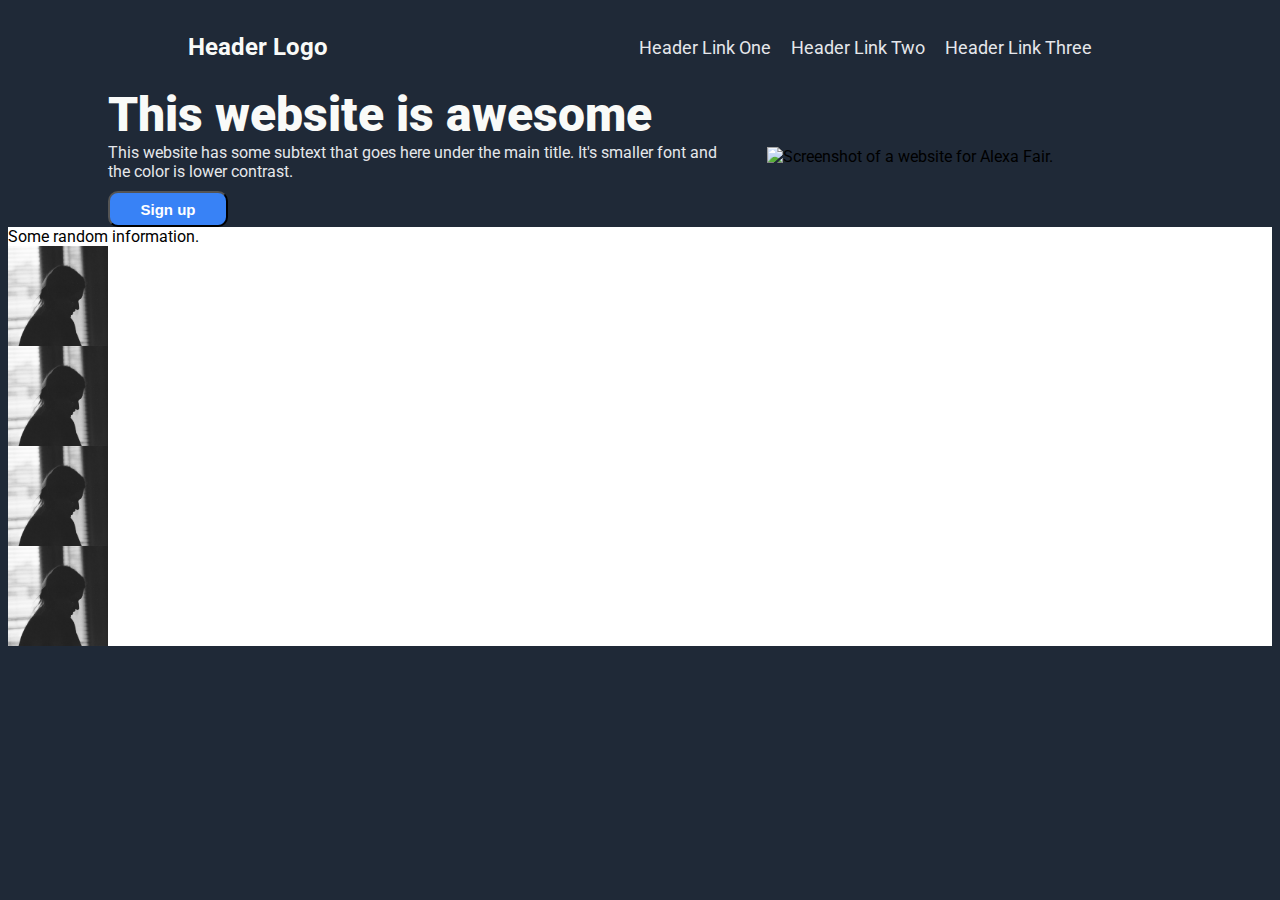
==== index.html @ 2ba9e910 "Add conten ts to container 2" ====
<!DOCTYPE html>
<html lang="en">
<head>
    <link rel="preconnect" href="https://fonts.googleapis.com">
<link rel="preconnect" href="https://fonts.gstatic.com" crossorigin>
<link href="https://fonts.googleapis.com/css2?family=Roboto:ital,wght@0,400;0,700;0,900;1,300;1,400&display=swap" rel="stylesheet">
    <meta charset="UTF-8">
    <meta name="viewport" content="width=device-width, initial-scale=1.0">
    <title>Odin Landing Page</title>
    <link rel="stylesheet" href="style.css">
</head>
<body>
    <div class="header">
          <div class="logo">
           Header Logo
          </div>
         <ul class="links">
            <li><a href="google.com">Header Link One</a></li>
            <li><a href="google.com">Header Link Two</a></li>
            <li><a href="google.com">Header Link Three</a></li>
         </ul>
    </div>
    <div class="container-1">
        <div class="left">
          <div class="hero-text">
            This website is awesome
          </div>
          <div class="subtext">This website has some 
            subtext that goes here under the main title. It's 
            smaller font and the color is lower contrast.
          </div> 
          <button class="sign-up">Sign up
          </button>
        </div>
        <div class="right">
            <img src="https://static.wixstatic.com/media/a6be48_8d4bfd76fa544d8dbeb9858d2859ef18~mv2.png/v1/fit/w_2500,h_1330,al_c/a6be48_8d4bfd76fa544d8dbeb9858d2859ef18~mv2.png" alt="Screenshot of a website for Alexa Fair.">
        </div>
    </div>
    <div class="container-2">
      <div class="information-header">
        Some random information.
      </div>
      <div class="boxes">
        <img src="images/alexa.png" alt="A black and white image of a woman.">
        <img src="images/alexa.png" alt="A black and white image of a woman.">
        <img src="images/alexa.png" alt="A black and white image of a woman.">
        <img src="images/alexa.png" alt="A black and white image of a woman.">
      </div>
    </div>

    </div>

</body>
</html>
---- style.css ----
body {
    font-family: 'Roboto', sans-serif;
    background: #1f2937;
}

.header {
    display: flex;
    justify-content: space-around;
    Color: #F9FAF8;
    font-family: "Roboto";
    align-items: center;
    padding: 25px;
}

.logo {
    font-weight: bold;
    font-size: 24px;
    display: flex;
}

.header a {
    text-decoration: none;
    color: inherit;
}

.header ul {
    list-style-type: none;
    display: flex;
    margin: 0;
    padding: 0;
    gap: 20px;
    color: #E5E7EB;
    font-size: 18px;
  }

  .container-1 {
    background: #1f2937;
    display: flex;
    justify-content: space-around;

  }

  .container-1 .hero-text {
    font-size: 48px;
    font-weight: 900;
    color: #F9FAF8;
  }
  
  img {
   display: flex;
   width: 375px;
   height: auto;
   align-self: center;
  }

  .subtext {
    color: #E5E7EB;
  }

  .sign-up {
    display: flex;
    padding: 16px;
    background-color: #3882F6;
    Color: white;
    margin-top: 10px;
    border-radius: 10px;
    width: 120px;
    height: 30px;
    align-items: center;
    justify-content: center;
    font-weight: bold;
    font-size: 15px;
  }

  .left {
    padding-left: 100px;
    display: flex;
    flex-direction: column;
    justify-content: center;
    align-self: center;
  }

  .right {
    display: flex;
    margin: 30px;
    padding-right: 100px;
  }
.container-2 {
    background-color: white;
}

  .container-2 img {
    display: flex;
    justify-content: space-between;
    width: 100px;
    height: 100px;
  }
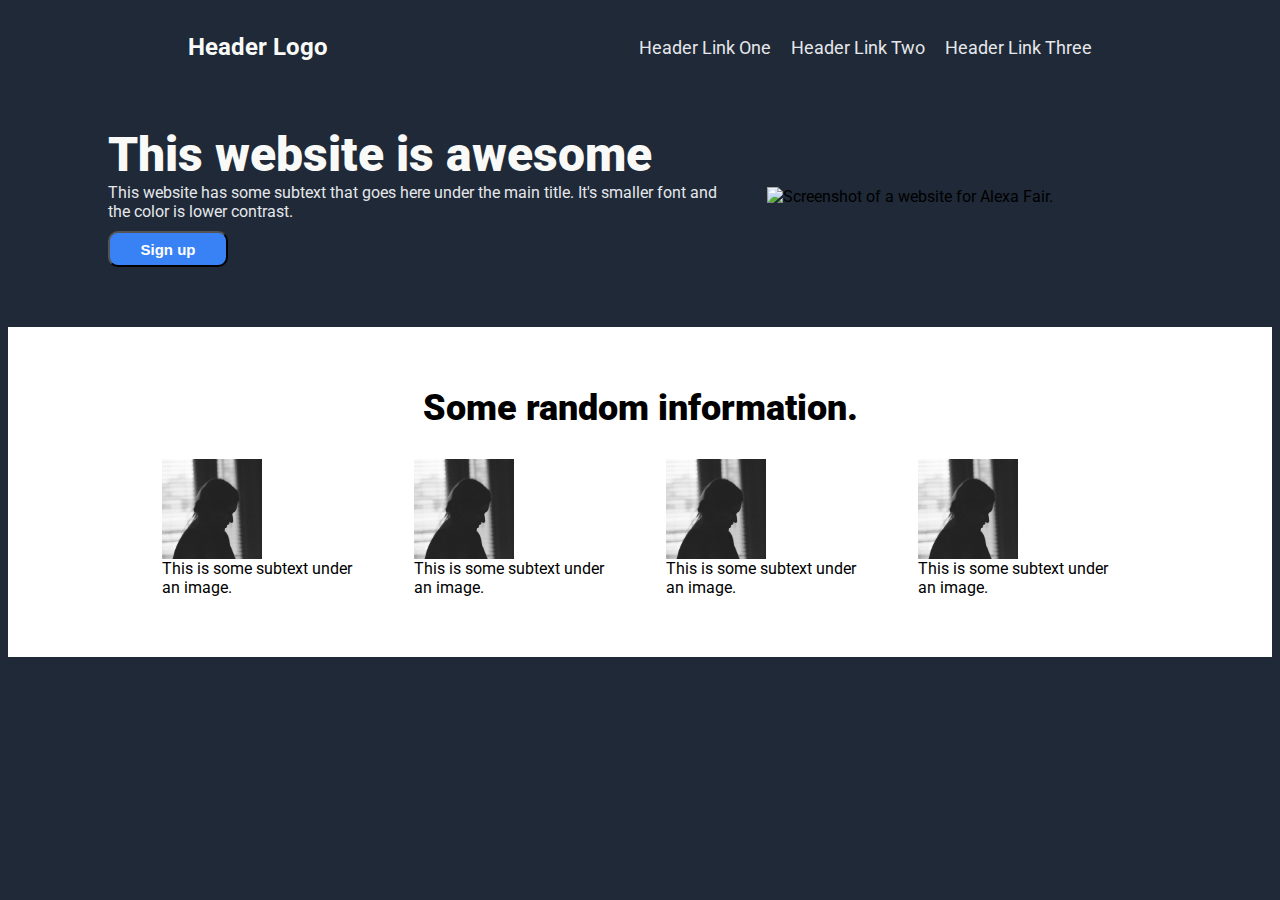
==== commit 2b7c6af2: "Add styling to container 2 to put header on top of images" ====
--- a/index.html
+++ b/index.html
@@ -41,10 +41,22 @@
         Some random information.
       </div>
       <div class="boxes">
-        <img src="images/alexa.png" alt="A black and white image of a woman.">
-        <img src="images/alexa.png" alt="A black and white image of a woman.">
-        <img src="images/alexa.png" alt="A black and white image of a woman.">
-        <img src="images/alexa.png" alt="A black and white image of a woman.">
+        <div class="info">
+          <img src="images/alexa.png" alt="A black and white image of a woman.">
+          <div class="text">This is some subtext under an image.</div>
+        </div>
+        <div class="info">
+          <img src="images/alexa.png" alt="A black and white image of a woman.">
+          <div class="text">This is some subtext under an image.</div>
+        </div>
+        <div class="info">
+          <img src="images/alexa.png" alt="A black and white image of a woman.">
+          <div class="text">This is some subtext under an image.</div>
+        </div>
+        <div class="info">
+          <img src="images/alexa.png" alt="A black and white image of a woman.">
+          <div class="text">This is some subtext under an image.</div>
+        </div>
       </div>
     </div>
 
--- a/style.css
+++ b/style.css
@@ -37,7 +37,8 @@
     background: #1f2937;
     display: flex;
     justify-content: space-around;
-
+    margin-bottom: 60px;
+    margin-top: 40px;
   }
 
   .container-1 .hero-text {
@@ -57,7 +58,7 @@
     color: #E5E7EB;
   }
 
-  .sign-up {
+.sign-up {
     display: flex;
     padding: 16px;
     background-color: #3882F6;
@@ -72,7 +73,7 @@
     font-size: 15px;
   }
 
-  .left {
+.left {
     padding-left: 100px;
     display: flex;
     flex-direction: column;
@@ -80,18 +81,37 @@
     align-self: center;
   }
 
-  .right {
+.right {
     display: flex;
     margin: 30px;
     padding-right: 100px;
   }
+
 .container-2 {
     background-color: white;
+    padding: 60px;
 }
 
-  .container-2 img {
-    display: flex;
-    justify-content: space-between;
+.information-header {
+  display: flex;
+  justify-content: center;
+  font-size: 36px;
+  font-weight: 900;
+  text-align: center;
+  padding-bottom: 30px;
+}
+
+.container-2 img {
     width: 100px;
     height: 100px;
+  }
+
+  .boxes {
+    display: flex;
+    justify-content: center;
+    gap: 52px;
+  }
+
+  .info {
+    max-width: 200px;
   }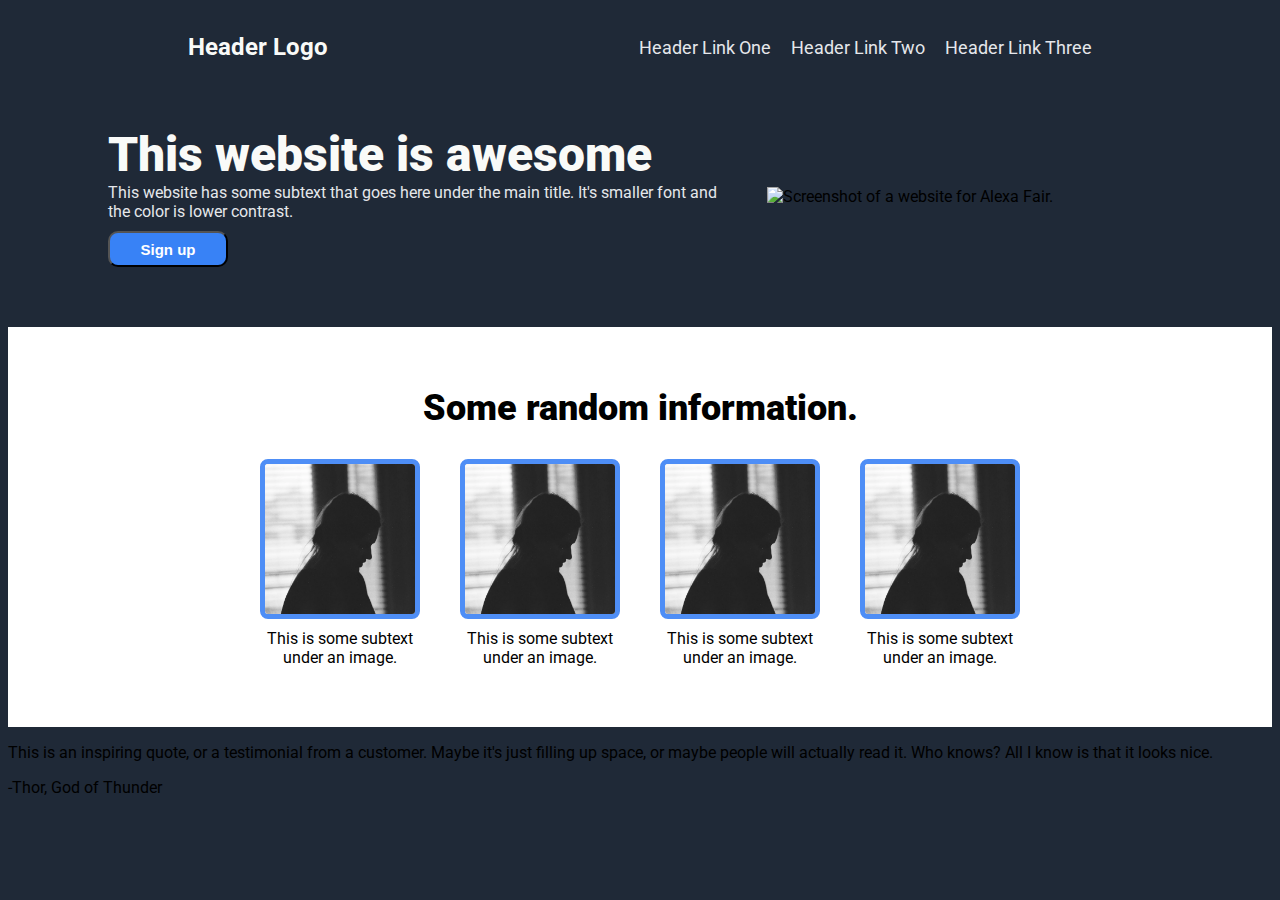
==== commit 567e9119: "Add container 3 html content for styling" ====
--- a/index.html
+++ b/index.html
@@ -59,7 +59,16 @@
         </div>
       </div>
     </div>
-
+  <div class="container-3">
+    <div class="quote">
+      <p>This is an inspiring quote, or a testimonial from a customer. Maybe it's just filling
+        up space, or maybe people will actually read it. Who knows? All I know is that it looks nice.
+      </p>
+    </div>
+    <div class="attribution">
+      -Thor, God of Thunder
+    </div>
+  </div>
     </div>
 
 </body>
--- a/style.css
+++ b/style.css
@@ -1,95 +1,95 @@
 body {
-    font-family: 'Roboto', sans-serif;
-    background: #1f2937;
+  font-family: 'Roboto', sans-serif;
+  background: #1f2937;
 }
 
 .header {
-    display: flex;
-    justify-content: space-around;
-    Color: #F9FAF8;
-    font-family: "Roboto";
-    align-items: center;
-    padding: 25px;
+  display: flex;
+  justify-content: space-around;
+  Color: #F9FAF8;
+  font-family: "Roboto";
+  align-items: center;
+  padding: 25px;
 }
 
 .logo {
-    font-weight: bold;
-    font-size: 24px;
-    display: flex;
+  font-weight: bold;
+  font-size: 24px;
+  display: flex;
 }
 
 .header a {
-    text-decoration: none;
-    color: inherit;
+  text-decoration: none;
+  color: inherit;
 }
 
 .header ul {
-    list-style-type: none;
-    display: flex;
-    margin: 0;
-    padding: 0;
-    gap: 20px;
-    color: #E5E7EB;
-    font-size: 18px;
-  }
+  list-style-type: none;
+  display: flex;
+  margin: 0;
+  padding: 0;
+  gap: 20px;
+  color: #E5E7EB;
+  font-size: 18px;
+}
 
-  .container-1 {
-    background: #1f2937;
-    display: flex;
-    justify-content: space-around;
-    margin-bottom: 60px;
-    margin-top: 40px;
-  }
+.container-1 {
+  background: #1f2937;
+  display: flex;
+  justify-content: space-around;
+  margin-bottom: 60px;
+  margin-top: 40px;
+}
 
-  .container-1 .hero-text {
-    font-size: 48px;
-    font-weight: 900;
-    color: #F9FAF8;
-  }
+.container-1 .hero-text {
+  font-size: 48px;
+  font-weight: 900;
+  color: #F9FAF8;
+}
   
-  img {
-   display: flex;
-   width: 375px;
-   height: auto;
-   align-self: center;
-  }
+img {
+  display: flex;
+  width: 375px;
+  height: auto;
+  align-self: center;
+}
 
-  .subtext {
-    color: #E5E7EB;
-  }
+.subtext {
+  color: #E5E7EB;
+}
 
 .sign-up {
-    display: flex;
-    padding: 16px;
-    background-color: #3882F6;
-    Color: white;
-    margin-top: 10px;
-    border-radius: 10px;
-    width: 120px;
-    height: 30px;
-    align-items: center;
-    justify-content: center;
-    font-weight: bold;
-    font-size: 15px;
-  }
+  display: flex;
+  padding: 16px;
+  background-color: #3882F6;
+  color: white;
+  margin-top: 10px;
+  border-radius: 10px;
+  width: 120px;
+  height: 30px;
+  align-items: center;
+  justify-content: center;
+  font-weight: bold;
+  font-size: 15px;
+}
 
 .left {
-    padding-left: 100px;
-    display: flex;
-    flex-direction: column;
-    justify-content: center;
-    align-self: center;
-  }
+  padding-left: 100px;
+  display: flex;
+  flex-direction: column;
+  justify-content: center;
+  align-self: center;
+}
 
 .right {
-    display: flex;
-    margin: 30px;
-    padding-right: 100px;
-  }
+  display: flex;
+  margin: 30px;
+  padding-right: 100px;
+}
 
 .container-2 {
-    background-color: white;
-    padding: 60px;
+  background-color: white;
+  padding: 60px;
 }
 
 .information-header {
@@ -99,19 +99,32 @@
   font-weight: 900;
   text-align: center;
   padding-bottom: 30px;
+  align-items: center;
 }
 
 .container-2 img {
-    width: 100px;
-    height: 100px;
-  }
+  width: 150px;
+  height: 150px;
+  border-radius: 8px;
+  border-width: 5px;
+  border-color: #4e8ef6;
+  border-style: solid;
+  margin-bottom: 10px;
+}
 
-  .boxes {
-    display: flex;
-    justify-content: center;
-    gap: 52px;
-  }
+.boxes {
+  display: flex;
+  justify-content: center;
+  gap: 50px;
+}
 
-  .info {
-    max-width: 200px;
-  }+.container-2 .text {
+  text-align: center;
+}
+
+.info {
+  max-width: 150px;
+  display: flex;
+  flex-wrap: wrap;
+  justify-content: center;
+}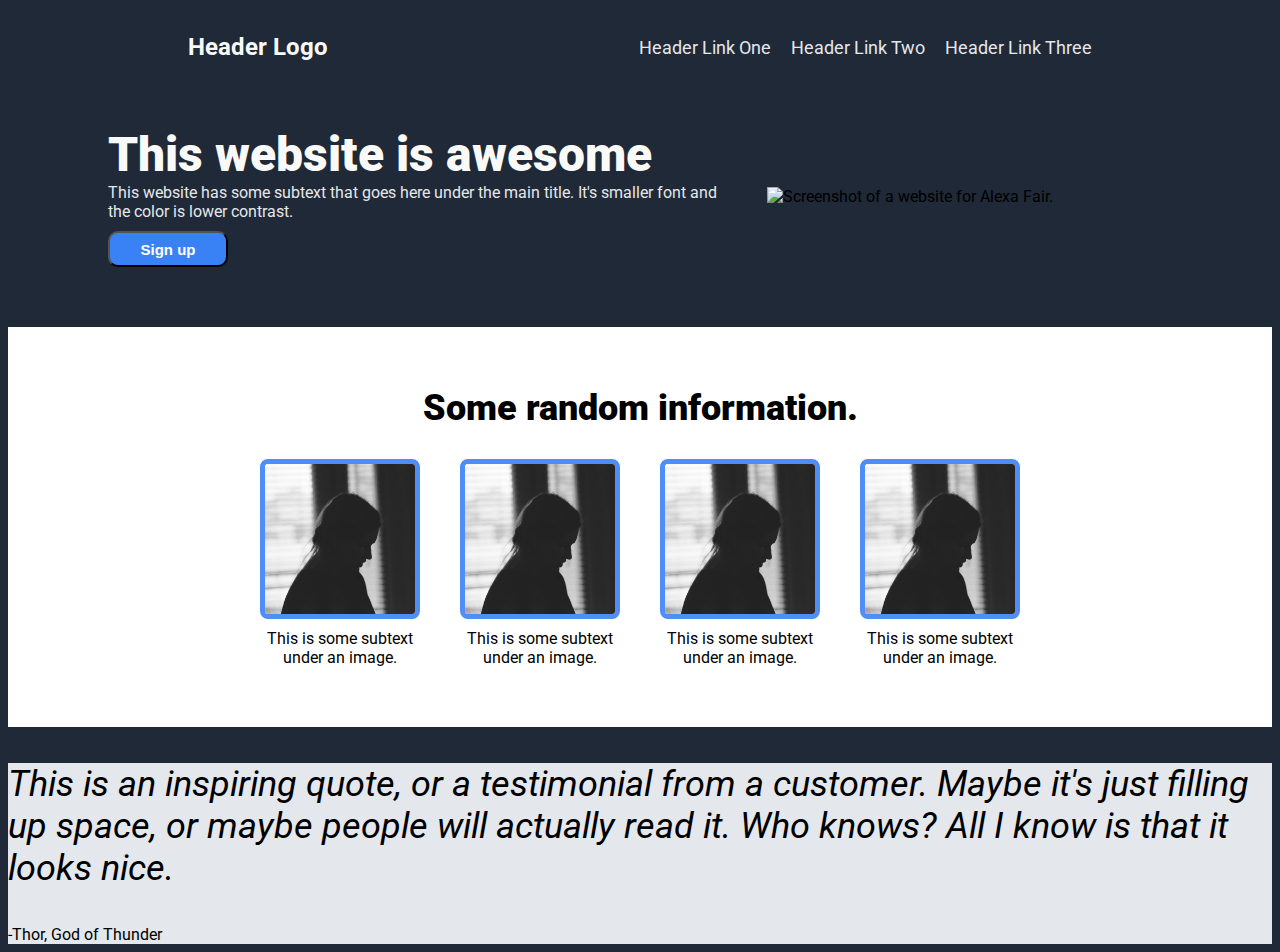
==== commit cb1efab1: "Fix font issues with Google fonts" ====
--- a/index.html
+++ b/index.html
@@ -1,9 +1,9 @@
 <!DOCTYPE html>
 <html lang="en">
 <head>
-    <link rel="preconnect" href="https://fonts.googleapis.com">
-<link rel="preconnect" href="https://fonts.gstatic.com" crossorigin>
-<link href="https://fonts.googleapis.com/css2?family=Roboto:ital,wght@0,400;0,700;0,900;1,300;1,400&display=swap" rel="stylesheet">
+  <style>
+    @import url('https://fonts.googleapis.com/css2?family=Roboto:ital,wght@0,400;0,700;0,900;1,300&display=swap');
+  </style>
     <meta charset="UTF-8">
     <meta name="viewport" content="width=device-width, initial-scale=1.0">
     <title>Odin Landing Page</title>
--- a/style.css
+++ b/style.css
@@ -127,4 +127,13 @@
   display: flex;
   flex-wrap: wrap;
   justify-content: center;
+}
+
+.container-3 {
+    background-color: #e4e7eb;
+}
+
+.quote {
+    font-style: italic;
+    font-size: 36px;
 }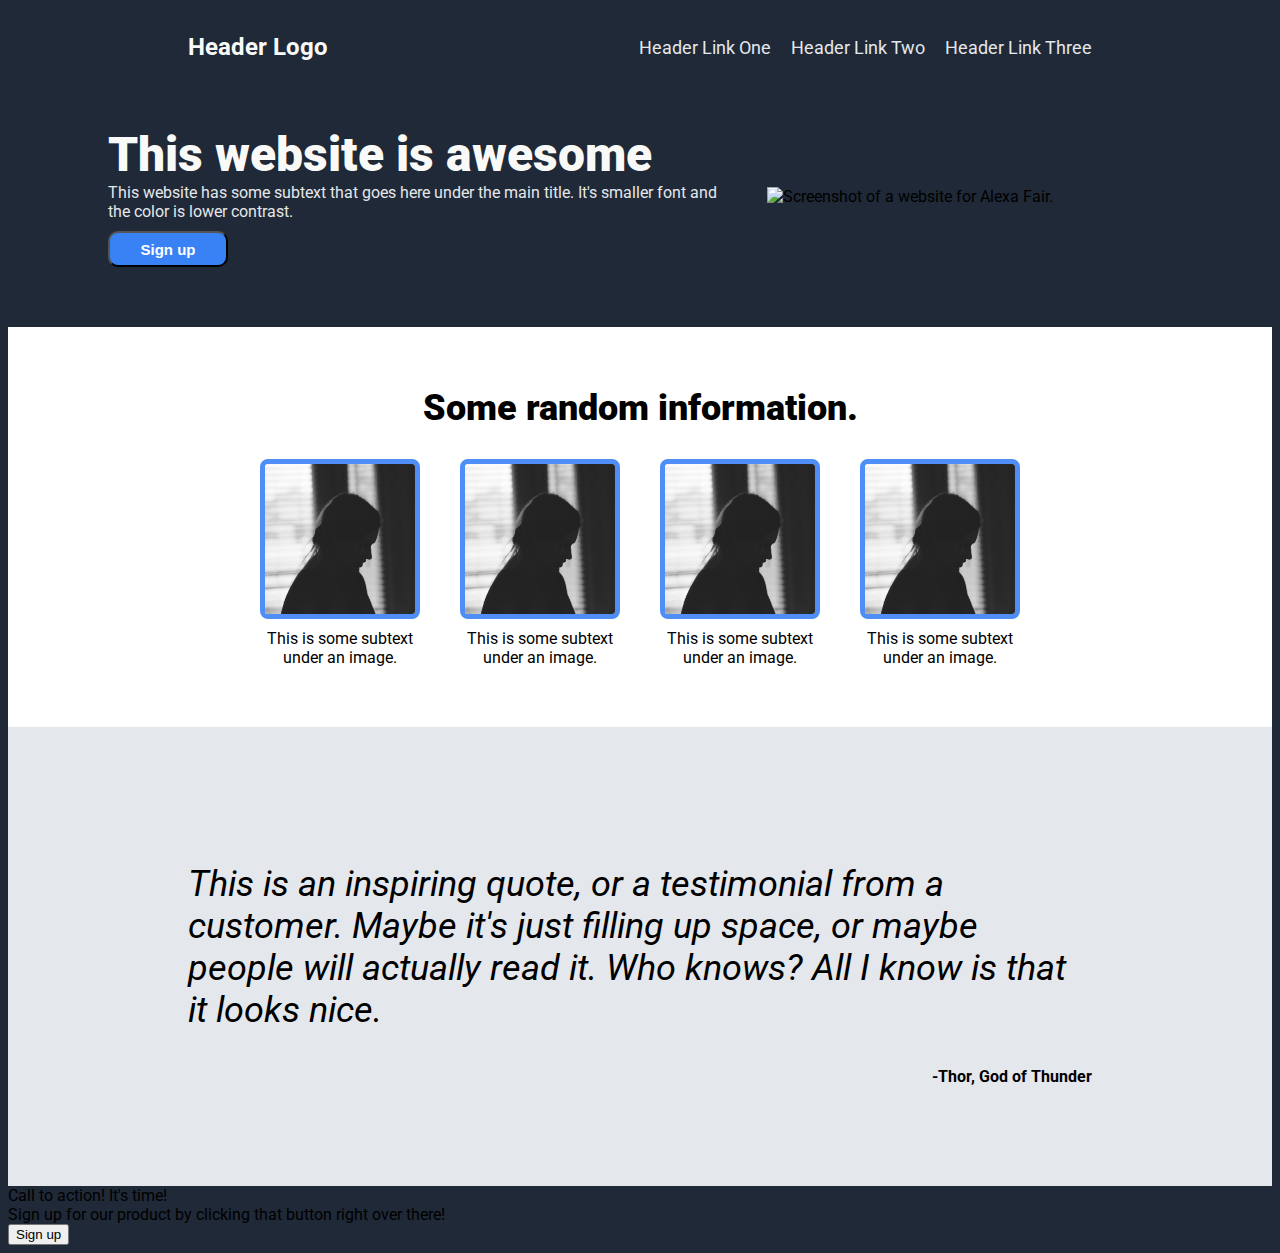
==== commit 80399f50: "Add content to html for container 4" ====
--- a/index.html
+++ b/index.html
@@ -59,16 +59,28 @@
         </div>
       </div>
     </div>
-  <div class="container-3">
-    <div class="quote">
+    <div class="container-3">
+     <div class="quote">
       <p>This is an inspiring quote, or a testimonial from a customer. Maybe it's just filling
         up space, or maybe people will actually read it. Who knows? All I know is that it looks nice.
       </p>
+     </div>
+     <div class="attribution">
+      -Thor, God of Thunder
+     </div>
     </div>
-    <div class="attribution">
-      -Thor, God of Thunder
-    </div>
-  </div>
+    <div class="container 4">
+      <div class="cta">
+        <div class="bottom-header">
+          Call to action! It's time!
+        </div>
+        <div class="bottom-text">
+          Sign up for our product by clicking that button right over there!
+        </div>
+        <button class="bottom-button">
+          Sign up
+        </button>
+      </div>
     </div>
 
 </body>
--- a/style.css
+++ b/style.css
@@ -131,9 +131,20 @@
 
 .container-3 {
     background-color: #e4e7eb;
+    padding: 100px;
+    padding-left: 180px;
+    padding-right: 180px;
 }
 
 .quote {
-    font-style: italic;
-    font-size: 36px;
+   display: flex;
+   font-style: italic;
+   font-size: 36px;
+   margin: 0;
+}
+
+.attribution {
+    font-weight: bold;
+    display: flex;
+    justify-content: flex-end;
 }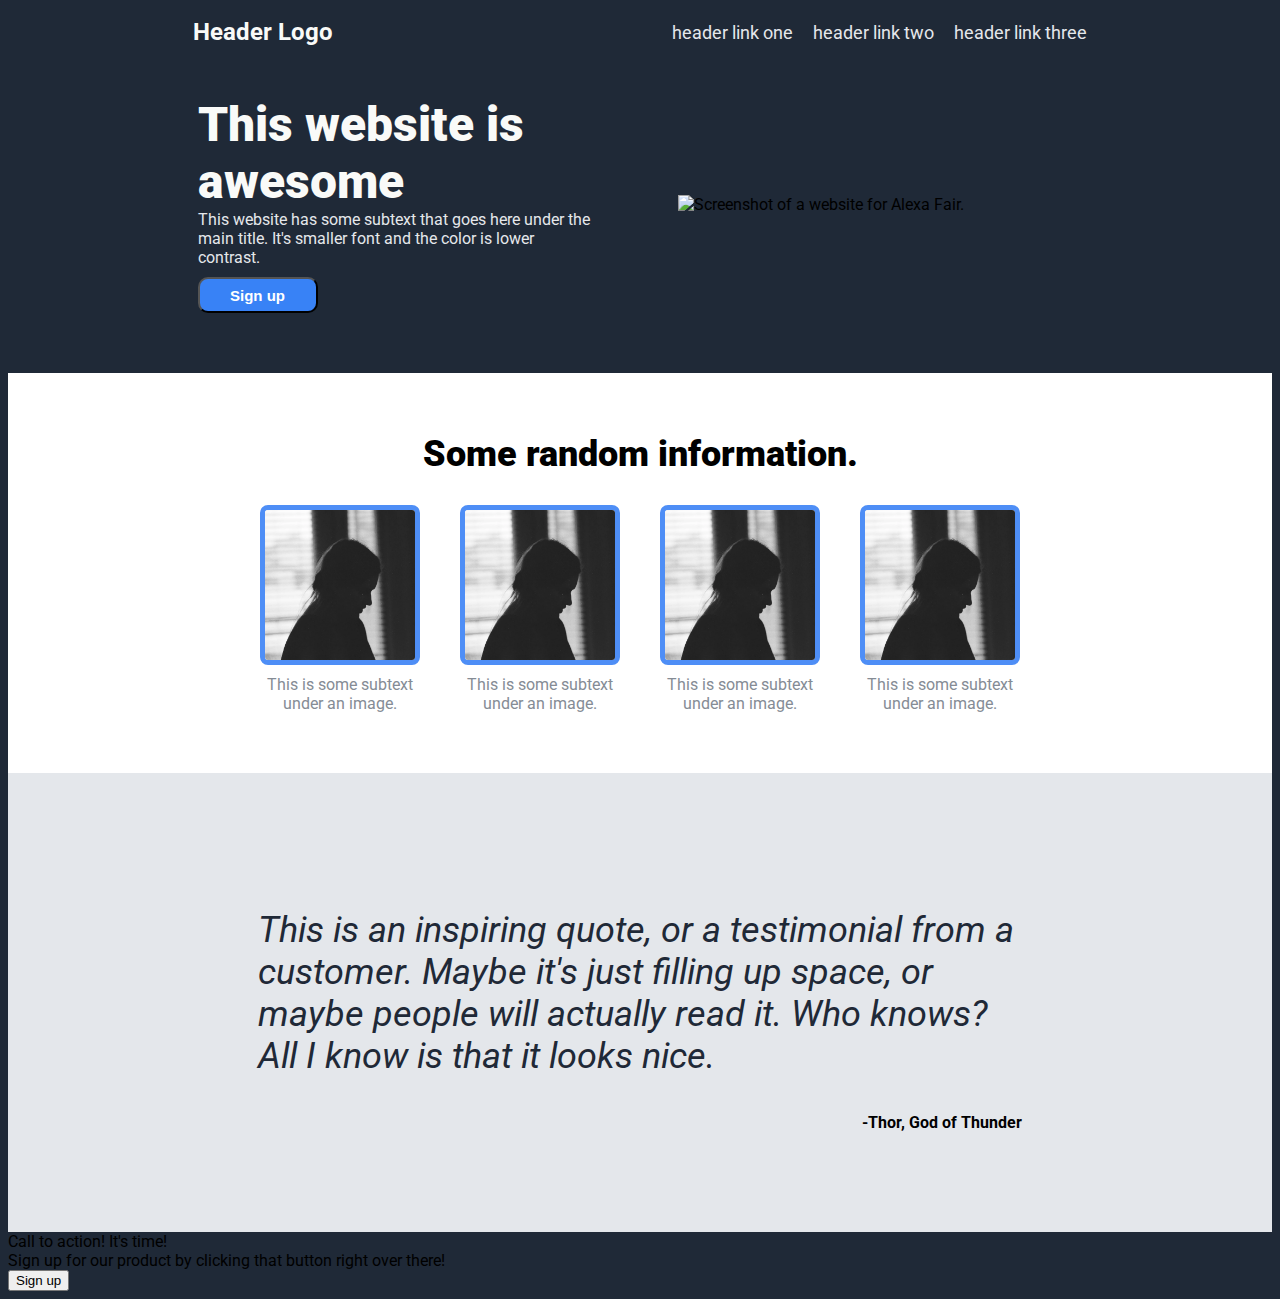
==== commit 56a9d77c: "Fix formatting in previous containers (font color, fonts, padding)" ====
--- a/index.html
+++ b/index.html
@@ -2,8 +2,8 @@
 <html lang="en">
 <head>
   <style>
-    @import url('https://fonts.googleapis.com/css2?family=Roboto:ital,wght@0,400;0,700;0,900;1,300&display=swap');
-  </style>
+    @import url('https://fonts.googleapis.com/css2?family=Roboto:ital,wght@0,400;0,700;1,300&display=swap');
+    </style>
     <meta charset="UTF-8">
     <meta name="viewport" content="width=device-width, initial-scale=1.0">
     <title>Odin Landing Page</title>
@@ -15,9 +15,9 @@
            Header Logo
           </div>
          <ul class="links">
-            <li><a href="google.com">Header Link One</a></li>
-            <li><a href="google.com">Header Link Two</a></li>
-            <li><a href="google.com">Header Link Three</a></li>
+            <li><a href="google.com">header link one</a></li>
+            <li><a href="google.com">header link two</a></li>
+            <li><a href="google.com">header link three</a></li>
          </ul>
     </div>
     <div class="container-1">
@@ -69,7 +69,7 @@
       -Thor, God of Thunder
      </div>
     </div>
-    <div class="container 4">
+    <div class="container-4">
       <div class="cta">
         <div class="bottom-header">
           Call to action! It's time!
--- a/style.css
+++ b/style.css
@@ -5,17 +5,18 @@
 
 .header {
   display: flex;
-  justify-content: space-around;
-  Color: #F9FAF8;
+  justify-content: space-between;
   font-family: "Roboto";
   align-items: center;
-  padding: 25px;
+  padding: 10px;
 }
 
 .logo {
   font-weight: bold;
   font-size: 24px;
   display: flex;
+  padding-left: 175px;
+  Color: #F9FAF8;
 }
 
 .header a {
@@ -31,20 +32,23 @@
   gap: 20px;
   color: #E5E7EB;
   font-size: 18px;
+  padding-right: 175px;
 }
 
 .container-1 {
   background: #1f2937;
   display: flex;
-  justify-content: space-around;
+  justify-content: center;
   margin-bottom: 60px;
   margin-top: 40px;
+  gap: 50px;
 }
 
 .container-1 .hero-text {
   font-size: 48px;
   font-weight: 900;
   color: #F9FAF8;
+  max-width: 400px;
 }
   
 img {
@@ -56,6 +60,7 @@
 
 .subtext {
   color: #E5E7EB;
+  max-width: 400px;
 }
 
 .sign-up {
@@ -74,8 +79,9 @@
 }
 
 .left {
-  padding-left: 100px;
+  padding-left: 175px;
   display: flex;
+  flex-wrap: wrap;
   flex-direction: column;
   justify-content: center;
   align-self: center;
@@ -84,7 +90,7 @@
 .right {
   display: flex;
   margin: 30px;
-  padding-right: 100px;
+  padding-right: 175px;
 }
 
 .container-2 {
@@ -120,6 +126,7 @@
 
 .container-2 .text {
   text-align: center;
+  color: #858c95;
 }
 
 .info {
@@ -132,8 +139,8 @@
 .container-3 {
     background-color: #e4e7eb;
     padding: 100px;
-    padding-left: 180px;
-    padding-right: 180px;
+    padding-left: 250px;
+    padding-right: 250px;
 }
 
 .quote {
@@ -141,6 +148,7 @@
    font-style: italic;
    font-size: 36px;
    margin: 0;
+   color: #1F2937;
 }
 
 .attribution {
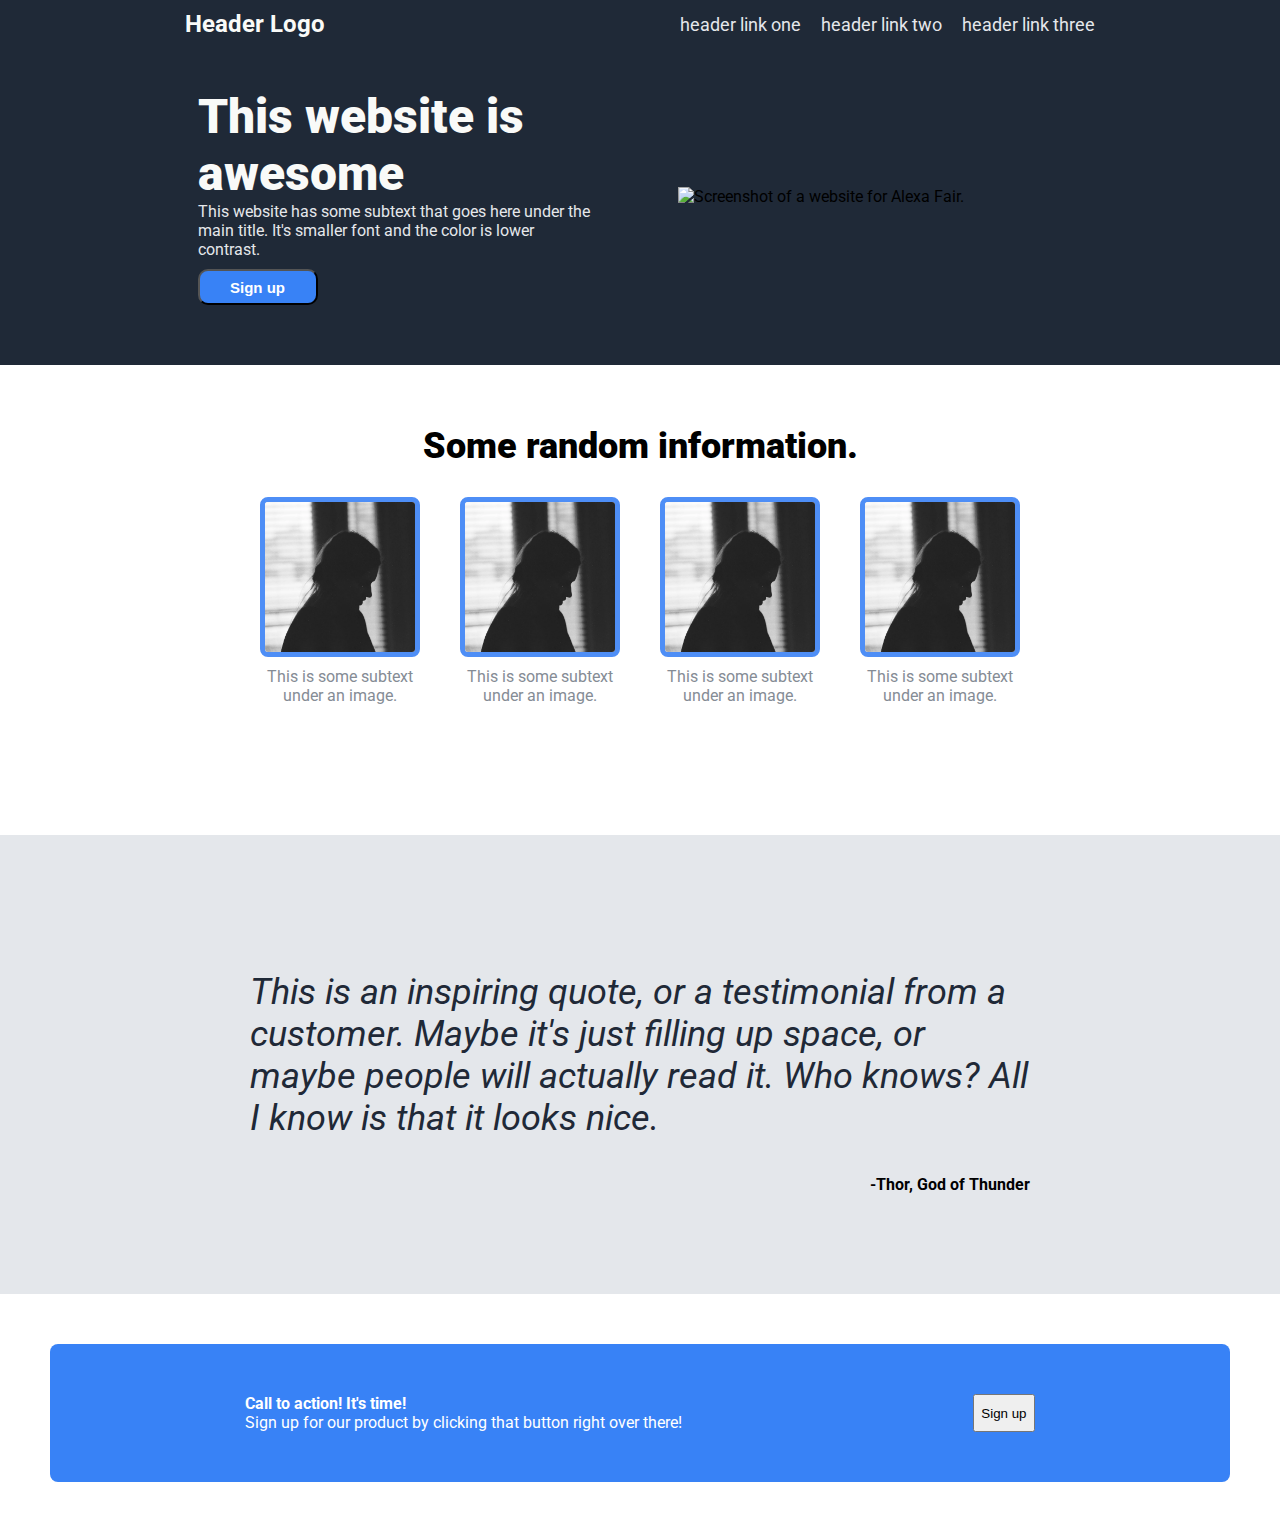
==== commit e2fc0e6b: "Fix spacing to move sign up button to end of cta" ====
--- a/index.html
+++ b/index.html
@@ -71,12 +71,14 @@
     </div>
     <div class="container-4">
       <div class="cta">
-        <div class="bottom-header">
+        <div class="text-cta">
+         <div class="bottom-header">
           Call to action! It's time!
-        </div>
-        <div class="bottom-text">
+         </div>
+         <div class="bottom-text">
           Sign up for our product by clicking that button right over there!
         </div>
+      </div>
         <button class="bottom-button">
           Sign up
         </button>
--- a/style.css
+++ b/style.css
@@ -1,6 +1,6 @@
 body {
   font-family: 'Roboto', sans-serif;
-  background: #1f2937;
+  margin: 0;
 }
 
 .header {
@@ -9,6 +9,7 @@
   font-family: "Roboto";
   align-items: center;
   padding: 10px;
+  background: #1f2937;
 }
 
 .logo {
@@ -39,8 +40,8 @@
   background: #1f2937;
   display: flex;
   justify-content: center;
-  margin-bottom: 60px;
-  margin-top: 40px;
+  padding-bottom: 60px;
+  padding-top: 40px;
   gap: 50px;
 }
 
@@ -96,6 +97,7 @@
 .container-2 {
   background-color: white;
   padding: 60px;
+  padding-bottom: 130px;
 }
 
 .information-header {
@@ -155,4 +157,27 @@
     font-weight: bold;
     display: flex;
     justify-content: flex-end;
-}+}
+
+.container-4 {
+    background-color: white;
+    color: white;
+    justify-content: center;
+}
+
+.cta {
+  background-color: #3882F6;  
+  margin: 50px;
+  padding: 50px;
+  border-radius: 8px;
+  display: flex;
+  justify-content: space-around;
+}
+
+.button {
+    background-color: #3882F6; 
+}
+
+.bottom-header {
+    font-weight: bold;
+}
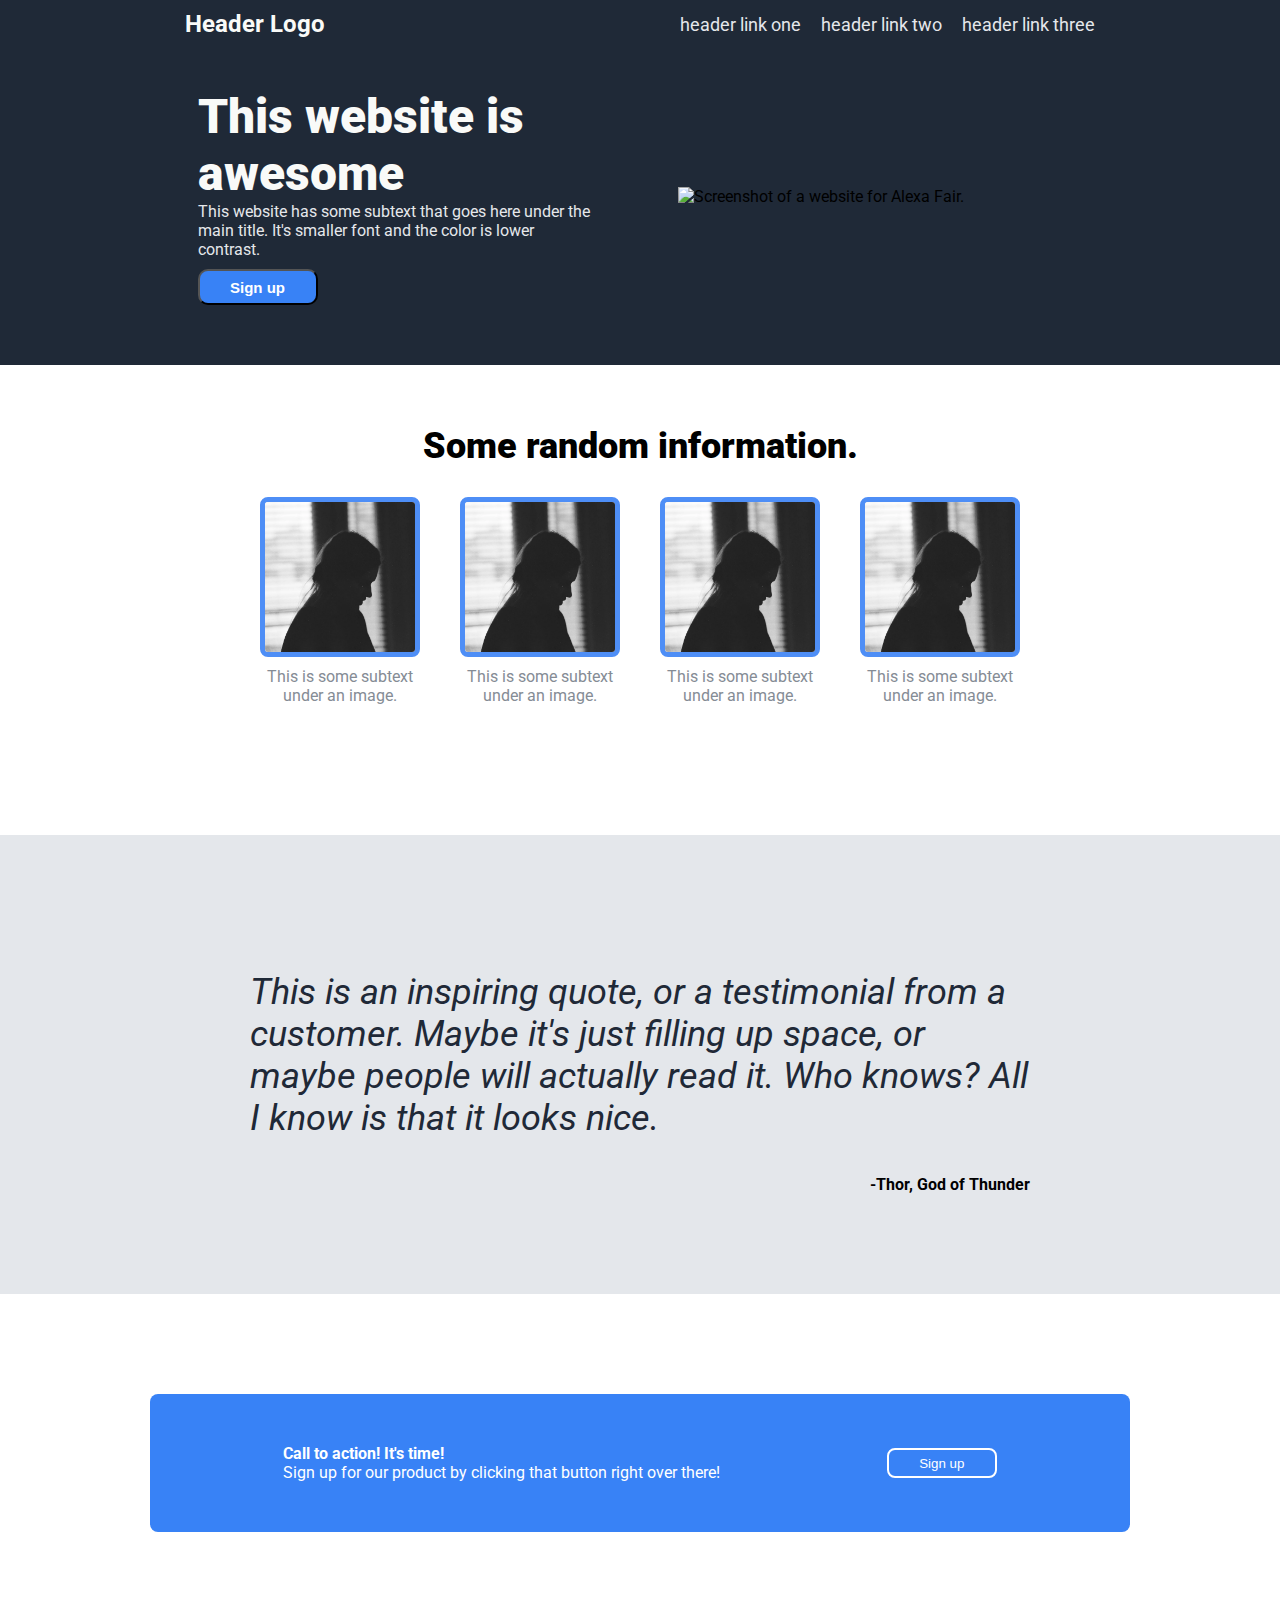
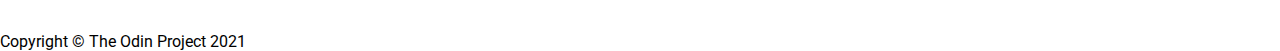
==== commit 9e4ccc62: "Add html content for footer or container 5 for styling" ====
--- a/index.html
+++ b/index.html
@@ -84,6 +84,11 @@
         </button>
       </div>
     </div>
+    <div class="container-5">
+      <div class="footer">
+        Copyright © The Odin Project 2021
+      </div>
+    </div>
 
 </body>
 </html>--- a/style.css
+++ b/style.css
@@ -167,15 +167,22 @@
 
 .cta {
   background-color: #3882F6;  
-  margin: 50px;
+  margin: 100px 150px 100px 150px;
   padding: 50px;
   border-radius: 8px;
   display: flex;
   justify-content: space-around;
+  align-items: center;
 }
 
-.button {
+.bottom-button {
     background-color: #3882F6; 
+    border-style: solid;
+    border-color: white;
+    border-radius: 8px;
+    color: white;
+    width: 110px;
+    height: 30px;
 }
 
 .bottom-header {
